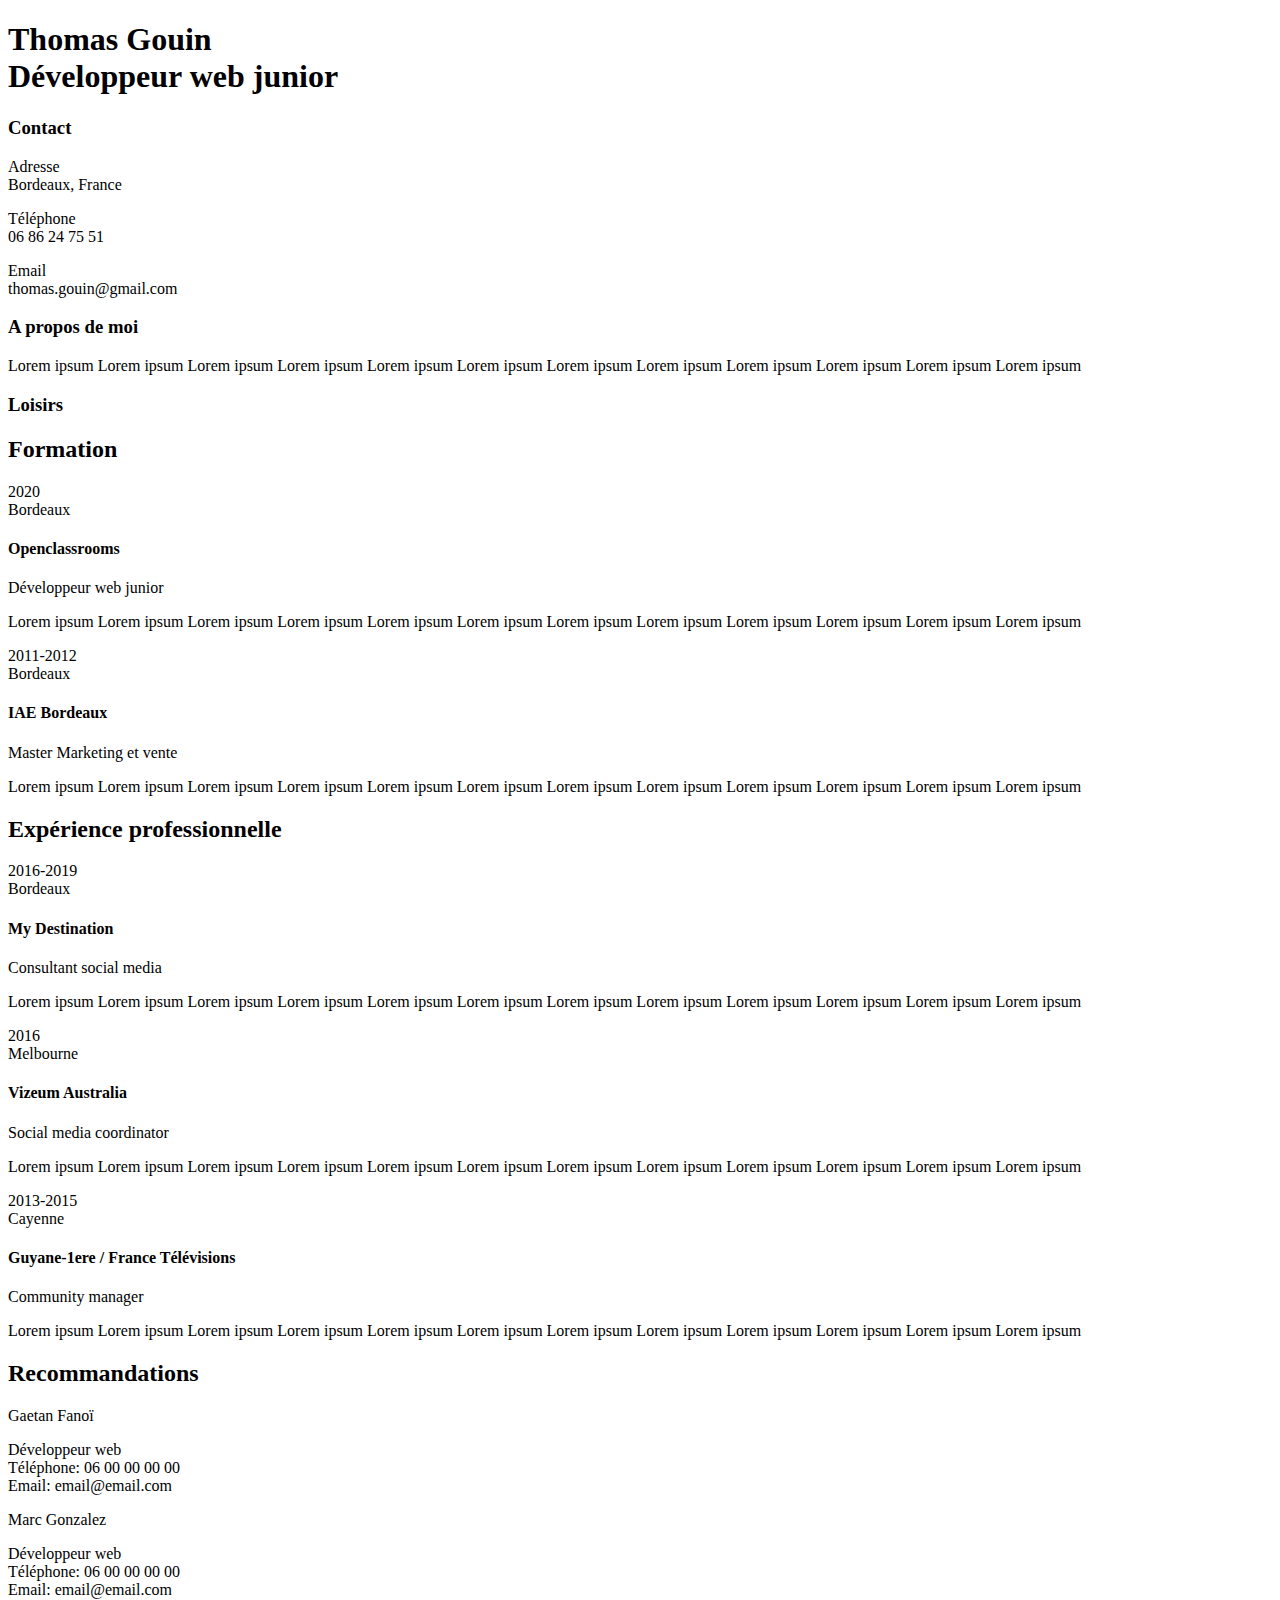
==== home.html @ aef75ddf "Projet 2 premier commit" ====
<!DOCTYPE html>
<html lang="en">
<head>
    <meta charset="UTF-8">
    <meta name="viewport" content="width=device-width, initial-scale=1.0">
    <title>Thomas Gouin - Développeur web junior</title>
    <link rel="stylesheet" href="style.css">
</head>
<body>
    <div class="main-container">
        <header class="header">
            <div class="header__photo"></div>
            <h1 class="header__titre">Thomas Gouin<br><span class="header__titre__span">Développeur web junior</span></h1>
        </header>

        <aside class="aside">
            <div class="contact"></div>
                <h3 class="aside__h3">Contact</h3>
                <p class="asside__paragraph">Adresse<br/>Bordeaux, France</p>
                <p class="asside__paragraph">Téléphone<br/>06 86 24 75 51</p>
                <p class="asside__paragraph">Email<br/>thomas.gouin@gmail.com</p>
            </div>
            <div class="a-propos"></div>
                <h3 class="aside__h3">A propos de moi</h3>
                <p class="asside__paragraph">Lorem ipsum Lorem ipsum Lorem ipsum Lorem ipsum Lorem ipsum Lorem ipsum Lorem ipsum Lorem ipsum Lorem ipsum Lorem ipsum Lorem ipsum Lorem ipsum</p>
            </div>
            <div class="loisirs"></div>
                <h3 class="aside__h3">Loisirs</h3>
                <div class="loisirs__favicon">
                    <i class="fas fa-volleyball-ball"></i>
                    <i class="fas fa-film"></i>
                    <i class="fas fa-motorcycle"></i>
                </div>
            </div>
        </aside>

        <section class="section formation">
            <h2 class="section__h2">Formation</h2>
            <div class="section__container">
                <span class="section__date">2020<br/>Bordeaux</span>
                <div class="section__description">
                    <h4 class="section__h4">Openclassrooms</h4>
                    <p class="section__job">Développeur web junior</p>
                    <p class="section__paragraph">Lorem ipsum Lorem ipsum Lorem ipsum Lorem ipsum Lorem ipsum Lorem ipsum Lorem ipsum Lorem ipsum Lorem ipsum Lorem ipsum Lorem ipsum Lorem ipsum</p>
                </div>
            </div>
            <div class="section__container">
                <span class="section__date">2011-2012<br/>Bordeaux</span>
                <div class="section__description">
                    <h4 class="section__h4">IAE Bordeaux</h4>
                    <p class="section__job">Master Marketing et vente</p>
                    <p class="section__paragraph">Lorem ipsum Lorem ipsum Lorem ipsum Lorem ipsum Lorem ipsum Lorem ipsum Lorem ipsum Lorem ipsum Lorem ipsum Lorem ipsum Lorem ipsum Lorem ipsum</p>
                </div>
            </div>
        </section>

        <section class="section experience">
            <h2 class="section__h2">Expérience professionnelle</h2>
            <div class="section__container">
                <span class="section__date">2016-2019<br/>Bordeaux</span>
                <div class="section__description">
                    <h4 class="section__h4">My Destination</h4>
                    <p class="section__job">Consultant social media</p>
                    <p class="section__paragraph">Lorem ipsum Lorem ipsum Lorem ipsum Lorem ipsum Lorem ipsum Lorem ipsum Lorem ipsum Lorem ipsum Lorem ipsum Lorem ipsum Lorem ipsum Lorem ipsum</p>
                </div>
            </div>
            <div class="section__container">
                <span class="section__date">2016<br/>Melbourne</span>
                <div class="section__description">
                    <h4 class="section__h4">Vizeum Australia</h4>
                    <p class="section__job">Social media coordinator</p>
                    <p class="section__paragraph">Lorem ipsum Lorem ipsum Lorem ipsum Lorem ipsum Lorem ipsum Lorem ipsum Lorem ipsum Lorem ipsum Lorem ipsum Lorem ipsum Lorem ipsum Lorem ipsum</p>
                </div>
            </div>
            <div class="section__container">
                <span class="section__date">2013-2015<br/>Cayenne</span>
                <div class="section__description">
                    <h4 class="section__h4">Guyane-1ere / France Télévisions</h4>
                    <p class="section__job">Community manager</p>
                    <p class="section__paragraph">Lorem ipsum Lorem ipsum Lorem ipsum Lorem ipsum Lorem ipsum Lorem ipsum Lorem ipsum Lorem ipsum Lorem ipsum Lorem ipsum Lorem ipsum Lorem ipsum</p>
                </div>
            </div>
        </section>

        <section class="section recommandations">
            <h2 class="section__h2">Recommandations</h2>
            <div class="section__container">
                <div class="section__container-reco">
                        <span class="section__container-reco__nom">Gaetan Fanoï</span>
                        <p class="section__container-reco__paragraph">
                            Développeur web<br/>
                            Téléphone: 06 00 00 00 00<br/>
                            Email: email@email.com
                        </p>
                </div>
                <div class="section__container-reco">
                    <span class="section__container-reco__nom">Marc Gonzalez</span>
                    <p class="section__container-reco__paragraph">
                        Développeur web<br/>
                        Téléphone: 06 00 00 00 00<br/>
                        Email: email@email.com
                    </p>
                </div>
            </div>
        </section>

    </div>
</body>
</html>
---- style.css ----
/*# sourceMappingURL=style.css.map */
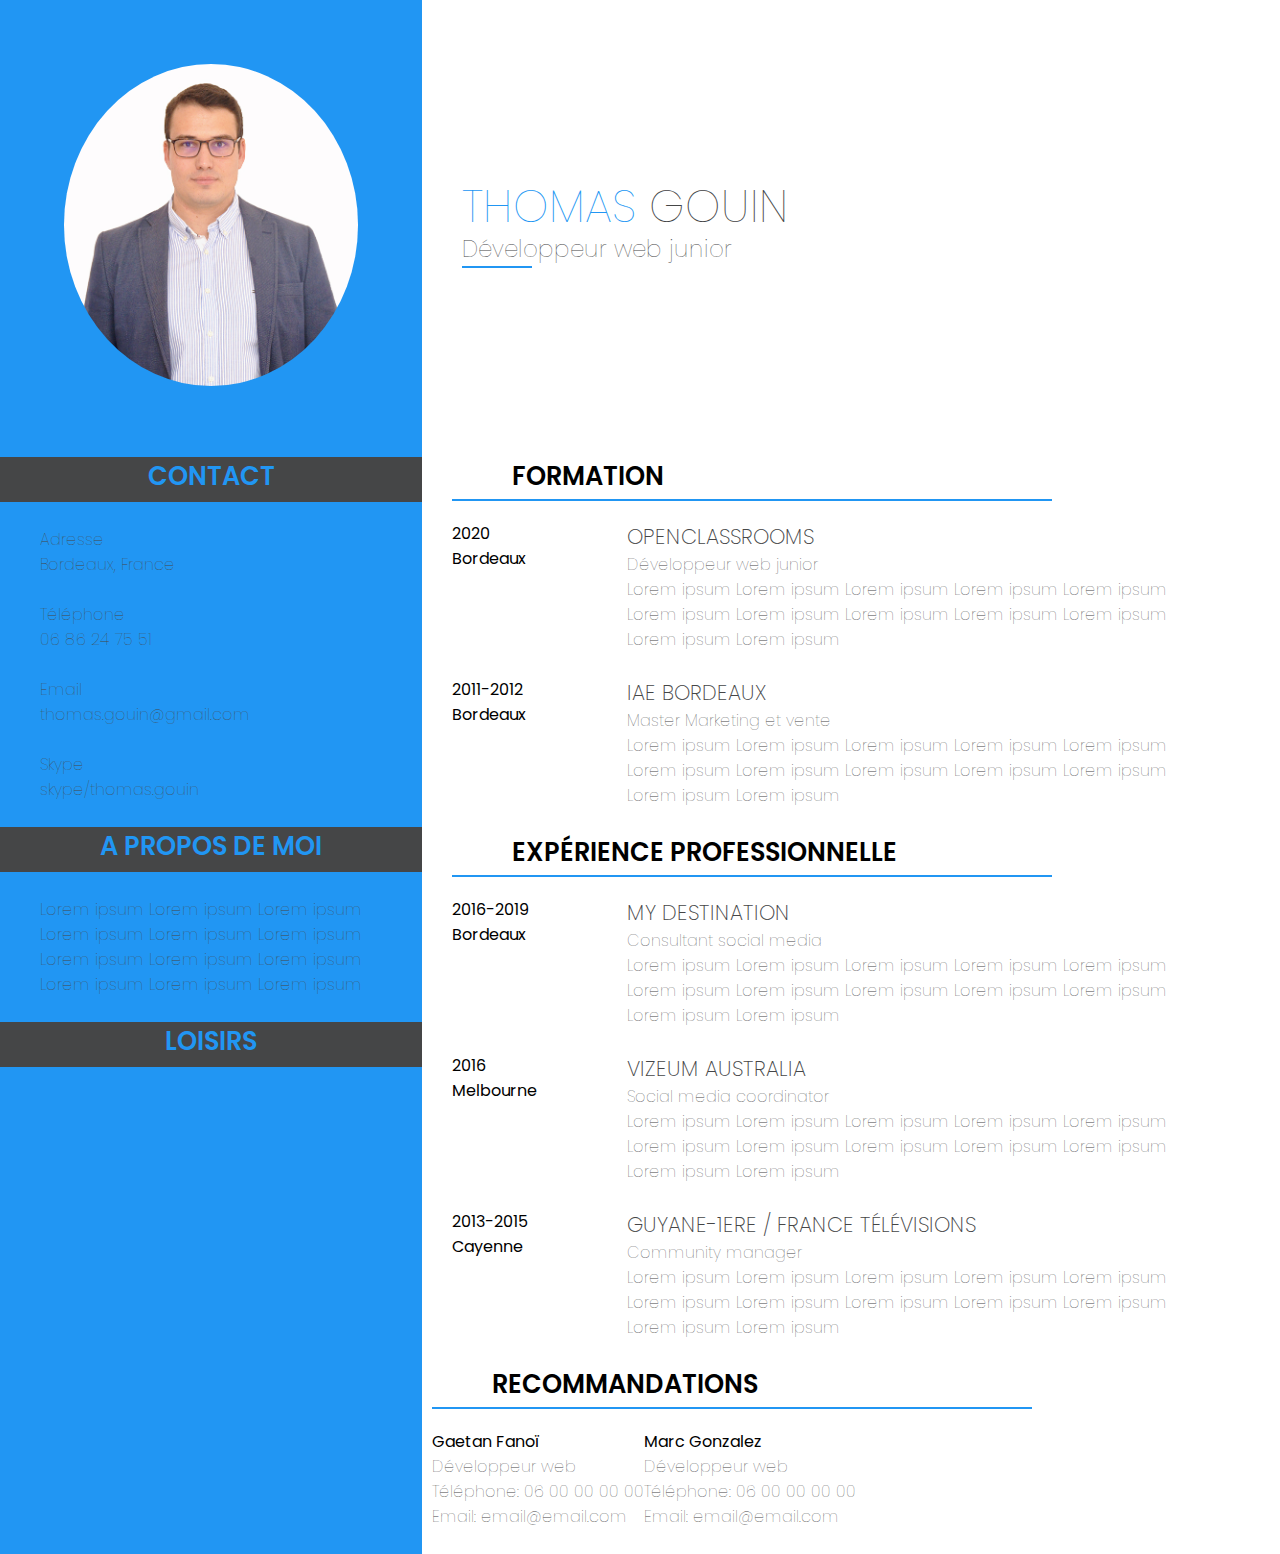
==== commit 1c3c8edb: "ajout du css" ====
--- a/home.html
+++ b/home.html
@@ -5,26 +5,30 @@
     <meta name="viewport" content="width=device-width, initial-scale=1.0">
     <title>Thomas Gouin - Développeur web junior</title>
     <link rel="stylesheet" href="style.css">
+    <link href="https://fonts.googleapis.com/css?family=Poppins&display=swap" rel="stylesheet">
+
 </head>
 <body>
+    <header class="header">
+        <div class="header__photo"><img class="header__photo__thomas" src="./img/thomas-gouin.jpg" alt="photo Thomas Gouin"></div>
+        <h1 class="header__titre">Thomas<span class="header__titre__span"> Gouin</span><br>
+            <span class="header__titre__job">Développeur web junior</span></h1>
+    </header>
+
     <div class="main-container">
-        <header class="header">
-            <div class="header__photo"></div>
-            <h1 class="header__titre">Thomas Gouin<br><span class="header__titre__span">Développeur web junior</span></h1>
-        </header>
-
         <aside class="aside">
-            <div class="contact"></div>
+            <div class="contact">
                 <h3 class="aside__h3">Contact</h3>
-                <p class="asside__paragraph">Adresse<br/>Bordeaux, France</p>
-                <p class="asside__paragraph">Téléphone<br/>06 86 24 75 51</p>
-                <p class="asside__paragraph">Email<br/>thomas.gouin@gmail.com</p>
+                <p class="aside__paragraph">Adresse<br/>Bordeaux, France</p>
+                <p class="aside__paragraph">Téléphone<br/>06 86 24 75 51</p>
+                <p class="aside__paragraph">Email<br/>thomas.gouin@gmail.com</p>
+                <p class="aside__paragraph">Skype<br/>skype/thomas.gouin</p>
             </div>
-            <div class="a-propos"></div>
+            <div class="a-propos">
                 <h3 class="aside__h3">A propos de moi</h3>
-                <p class="asside__paragraph">Lorem ipsum Lorem ipsum Lorem ipsum Lorem ipsum Lorem ipsum Lorem ipsum Lorem ipsum Lorem ipsum Lorem ipsum Lorem ipsum Lorem ipsum Lorem ipsum</p>
+                <p class="aside__paragraph">Lorem ipsum Lorem ipsum Lorem ipsum Lorem ipsum Lorem ipsum Lorem ipsum Lorem ipsum Lorem ipsum Lorem ipsum Lorem ipsum Lorem ipsum Lorem ipsum</p>
             </div>
-            <div class="loisirs"></div>
+            <div class="loisirs">
                 <h3 class="aside__h3">Loisirs</h3>
                 <div class="loisirs__favicon">
                     <i class="fas fa-volleyball-ball"></i>
@@ -33,77 +37,77 @@
                 </div>
             </div>
         </aside>
+        <div class="section-holder">
+            <section class="section formation">
+                <h2 class="section__h2">Formation</h2>
+                <div class="section__container">
+                    <span class="section__date">2020<br/>Bordeaux</span>
+                    <div class="section__description">
+                        <h4 class="section__h4">Openclassrooms</h4>
+                        <p class="section__job">Développeur web junior</p>
+                        <p class="section__paragraph">Lorem ipsum Lorem ipsum Lorem ipsum Lorem ipsum Lorem ipsum Lorem ipsum Lorem ipsum Lorem ipsum Lorem ipsum Lorem ipsum Lorem ipsum Lorem ipsum</p>
+                    </div>
+                </div>
+                <div class="section__container">
+                    <span class="section__date">2011-2012<br/>Bordeaux</span>
+                    <div class="section__description">
+                        <h4 class="section__h4">IAE Bordeaux</h4>
+                        <p class="section__job">Master Marketing et vente</p>
+                        <p class="section__paragraph">Lorem ipsum Lorem ipsum Lorem ipsum Lorem ipsum Lorem ipsum Lorem ipsum Lorem ipsum Lorem ipsum Lorem ipsum Lorem ipsum Lorem ipsum Lorem ipsum</p>
+                    </div>
+                </div>
+            </section>
 
-        <section class="section formation">
-            <h2 class="section__h2">Formation</h2>
-            <div class="section__container">
-                <span class="section__date">2020<br/>Bordeaux</span>
-                <div class="section__description">
-                    <h4 class="section__h4">Openclassrooms</h4>
-                    <p class="section__job">Développeur web junior</p>
-                    <p class="section__paragraph">Lorem ipsum Lorem ipsum Lorem ipsum Lorem ipsum Lorem ipsum Lorem ipsum Lorem ipsum Lorem ipsum Lorem ipsum Lorem ipsum Lorem ipsum Lorem ipsum</p>
+            <section class="section experience">
+                <h2 class="section__h2">Expérience professionnelle</h2>
+                <div class="section__container">
+                    <span class="section__date">2016-2019<br/>Bordeaux</span>
+                    <div class="section__description">
+                        <h4 class="section__h4">My Destination</h4>
+                        <p class="section__job">Consultant social media</p>
+                        <p class="section__paragraph">Lorem ipsum Lorem ipsum Lorem ipsum Lorem ipsum Lorem ipsum Lorem ipsum Lorem ipsum Lorem ipsum Lorem ipsum Lorem ipsum Lorem ipsum Lorem ipsum</p>
+                    </div>
                 </div>
-            </div>
-            <div class="section__container">
-                <span class="section__date">2011-2012<br/>Bordeaux</span>
-                <div class="section__description">
-                    <h4 class="section__h4">IAE Bordeaux</h4>
-                    <p class="section__job">Master Marketing et vente</p>
-                    <p class="section__paragraph">Lorem ipsum Lorem ipsum Lorem ipsum Lorem ipsum Lorem ipsum Lorem ipsum Lorem ipsum Lorem ipsum Lorem ipsum Lorem ipsum Lorem ipsum Lorem ipsum</p>
+                <div class="section__container">
+                    <span class="section__date">2016<br/>Melbourne</span>
+                    <div class="section__description">
+                        <h4 class="section__h4">Vizeum Australia</h4>
+                        <p class="section__job">Social media coordinator</p>
+                        <p class="section__paragraph">Lorem ipsum Lorem ipsum Lorem ipsum Lorem ipsum Lorem ipsum Lorem ipsum Lorem ipsum Lorem ipsum Lorem ipsum Lorem ipsum Lorem ipsum Lorem ipsum</p>
+                    </div>
                 </div>
-            </div>
-        </section>
+                <div class="section__container">
+                    <span class="section__date">2013-2015<br/>Cayenne</span>
+                    <div class="section__description">
+                        <h4 class="section__h4">Guyane-1ere / France Télévisions</h4>
+                        <p class="section__job">Community manager</p>
+                        <p class="section__paragraph">Lorem ipsum Lorem ipsum Lorem ipsum Lorem ipsum Lorem ipsum Lorem ipsum Lorem ipsum Lorem ipsum Lorem ipsum Lorem ipsum Lorem ipsum Lorem ipsum</p>
+                    </div>
+                </div>
+            </section>
 
-        <section class="section experience">
-            <h2 class="section__h2">Expérience professionnelle</h2>
-            <div class="section__container">
-                <span class="section__date">2016-2019<br/>Bordeaux</span>
-                <div class="section__description">
-                    <h4 class="section__h4">My Destination</h4>
-                    <p class="section__job">Consultant social media</p>
-                    <p class="section__paragraph">Lorem ipsum Lorem ipsum Lorem ipsum Lorem ipsum Lorem ipsum Lorem ipsum Lorem ipsum Lorem ipsum Lorem ipsum Lorem ipsum Lorem ipsum Lorem ipsum</p>
-                </div>
-            </div>
-            <div class="section__container">
-                <span class="section__date">2016<br/>Melbourne</span>
-                <div class="section__description">
-                    <h4 class="section__h4">Vizeum Australia</h4>
-                    <p class="section__job">Social media coordinator</p>
-                    <p class="section__paragraph">Lorem ipsum Lorem ipsum Lorem ipsum Lorem ipsum Lorem ipsum Lorem ipsum Lorem ipsum Lorem ipsum Lorem ipsum Lorem ipsum Lorem ipsum Lorem ipsum</p>
-                </div>
-            </div>
-            <div class="section__container">
-                <span class="section__date">2013-2015<br/>Cayenne</span>
-                <div class="section__description">
-                    <h4 class="section__h4">Guyane-1ere / France Télévisions</h4>
-                    <p class="section__job">Community manager</p>
-                    <p class="section__paragraph">Lorem ipsum Lorem ipsum Lorem ipsum Lorem ipsum Lorem ipsum Lorem ipsum Lorem ipsum Lorem ipsum Lorem ipsum Lorem ipsum Lorem ipsum Lorem ipsum</p>
-                </div>
-            </div>
-        </section>
-
-        <section class="section recommandations">
-            <h2 class="section__h2">Recommandations</h2>
-            <div class="section__container">
-                <div class="section__container-reco">
+            <section class="section__recommandations">
+                <h2 class="section__h2">Recommandations</h2>
+                <div class="section__container">
+                    <div class="section__container-reco">
                         <span class="section__container-reco__nom">Gaetan Fanoï</span>
                         <p class="section__container-reco__paragraph">
                             Développeur web<br/>
                             Téléphone: 06 00 00 00 00<br/>
                             Email: email@email.com
                         </p>
+                    </div>
+                    <div class="section__container-reco">
+                        <span class="section__container-reco__nom">Marc Gonzalez</span>
+                        <p class="section__container-reco__paragraph">
+                            Développeur web<br/>
+                            Téléphone: 06 00 00 00 00<br/>
+                            Email: email@email.com
+                        </p>
+                    </div>
                 </div>
-                <div class="section__container-reco">
-                    <span class="section__container-reco__nom">Marc Gonzalez</span>
-                    <p class="section__container-reco__paragraph">
-                        Développeur web<br/>
-                        Téléphone: 06 00 00 00 00<br/>
-                        Email: email@email.com
-                    </p>
-                </div>
-            </div>
-        </section>
-
+            </section>
+        </div>
     </div>
 </body>
 </html>--- a/style.css
+++ b/style.css
@@ -1,3 +1,146 @@
+*, ::before, ::after {
+  box-sizing: border-box;
+  font-family: "Poppins";
+  margin: 0;
+}
 
+img {
+  max-width: 100%;
+}
+
+a {
+  text-decoration: none;
+  color: inherit;
+  background: none;
+}
+
+p {
+  color: #454647;
+  font-weight: 100;
+  font-size: 1em;
+}
+
+h1 {
+  color: #2196f3;
+  font-weight: 100;
+  text-transform: uppercase;
+  font-size: 2.8em;
+}
+
+h2 {
+  text-transform: uppercase;
+  color: black;
+  font-weight: 600;
+  font-size: 1.6em;
+}
+
+h3 {
+  text-transform: uppercase;
+  color: #2196f3;
+  background-color: #454647;
+  font-weight: 600;
+  text-align: center;
+  font-size: 1.6em;
+}
+
+h4 {
+  text-transform: uppercase;
+  color: #454647;
+  font-weight: 200;
+  font-size: 1.3em;
+  margin: 0;
+}
+
+.header {
+  display: flex;
+  flex-direction: row;
+}
+.header__photo {
+  width: 33%;
+  min-width: 160px;
+  min-height: 160px;
+  padding: 5%;
+  background-color: #2196f3;
+}
+.header__photo__thomas {
+  border-radius: 70%;
+}
+.header__titre {
+  width: 67%;
+  line-height: 35px;
+  margin: auto 0;
+  padding-left: 40px;
+}
+.header__titre__span {
+  color: #454647;
+}
+.header__titre__job {
+  font-size: 23px;
+  color: #454647;
+  text-transform: none;
+  position: relative;
+}
+.header__titre__job::after {
+  position: absolute;
+  display: block;
+  background: none;
+  width: 70px;
+  content: "";
+  border: 1px solid #2196f3;
+  bottom: -3px;
+  left: 0;
+}
+
+.main-container {
+  display: flex;
+}
+
+.aside {
+  width: 33%;
+  min-width: 160px;
+  background-color: #2196f3;
+}
+.aside__h3 {
+  height: 45px;
+}
+.aside__paragraph {
+  margin: 25px 40px;
+}
+
+.section-holder {
+  width: 67%;
+  padding: 0 10px;
+}
+
+.section {
+  margin-left: 20px;
+}
+.section__h2 {
+  padding-left: 60px;
+  position: relative;
+  margin-bottom: 25px;
+}
+.section__h2::after {
+  content: "";
+  position: absolute;
+  border: solid 1px #2196f3;
+  left: 0px;
+  bottom: -5px;
+  width: 600px;
+}
+.section__container {
+  display: flex;
+  flex-wrap: wrap;
+  margin-bottom: 25px;
+}
+.section__date {
+  min-width: 14%;
+  margin-right: 60px;
+  margin-bottom: 25px;
+}
+.section__description {
+  min-width: 70%;
+  max-width: 400px;
+}
 
 /*# sourceMappingURL=style.css.map */
